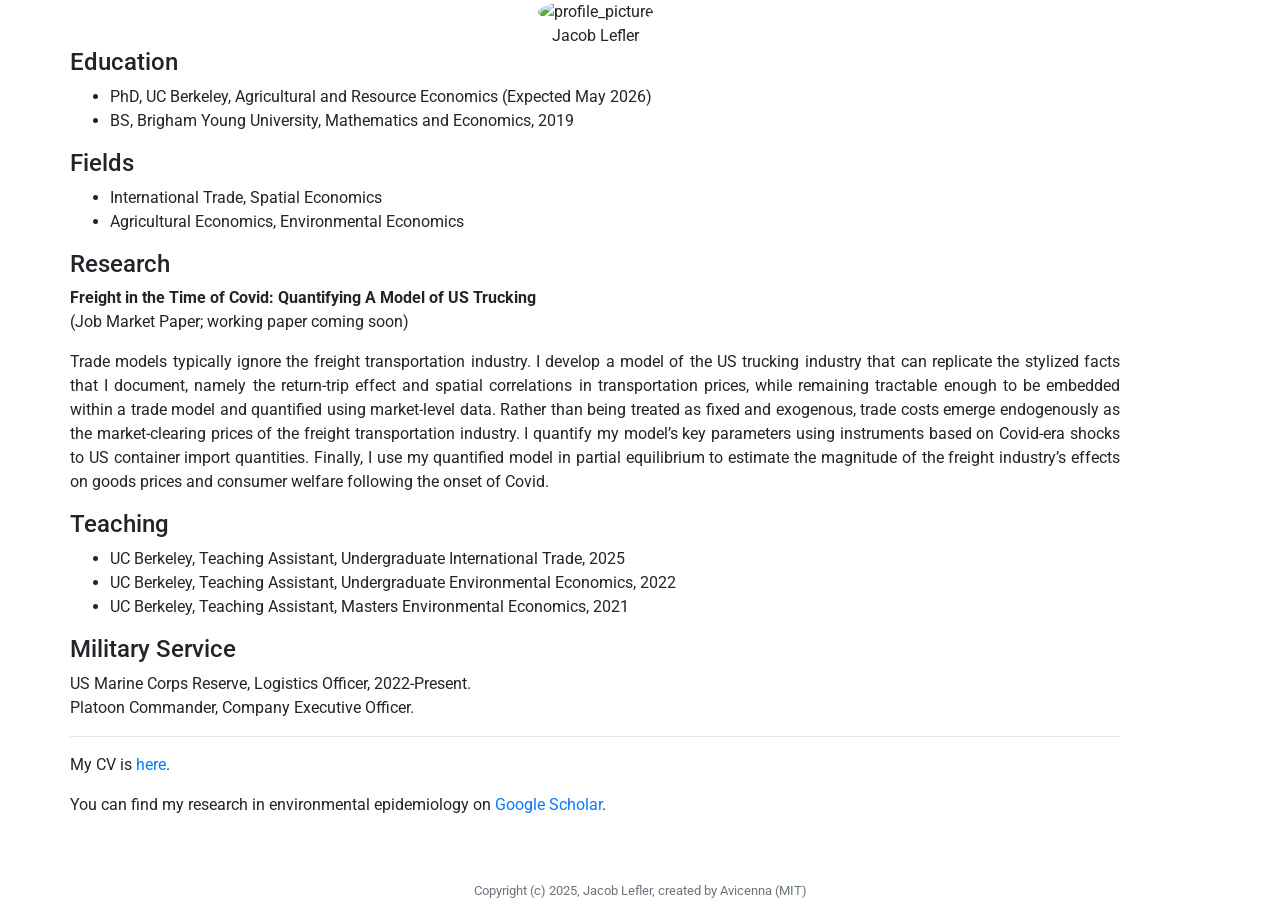
==== public/index.html @ 6409b590 "Replaced old website with new Avicenna site" ====
<!DOCTYPE html>

<html lang="en-us"><head>
	<meta name="generator" content="Hugo 0.149.0"><script src="/livereload.js?mindelay=10&amp;v=2&amp;port=1313&amp;path=livereload" data-no-instant defer></script>
    <meta charset="utf-8">
    <meta name="viewport" content="width=device-width, initial-scale=1">

    <script src="https://code.jquery.com/jquery-3.5.1.slim.min.js"
        integrity="sha256-4+XzXVhsDmqanXGHaHvgh1gMQKX40OUvDEBTu8JcmNs=" crossorigin="anonymous"></script>
    <link rel="stylesheet" href="https://cdn.jsdelivr.net/npm/bootstrap@4.5.3/dist/css/bootstrap.min.css"
        integrity="sha384-TX8t27EcRE3e/ihU7zmQxVncDAy5uIKz4rEkgIXeMed4M0jlfIDPvg6uqKI2xXr2" crossorigin="anonymous">
    <link rel="stylesheet" href="https://cdn.jsdelivr.net/gh/jpswalsh/academicons@1/css/academicons.min.css">

    <link rel="stylesheet"
        href="https://fonts.googleapis.com/css2?family=Nanum+Myeongjo&family=Noto+Serif+JP&family=Cormorant+Garamond&family=Libre+Baskerville&family=Source+Serif+Pro&family=Crimson+Text&family=Inter&family=Crimson+Pro&family=Literata&family=Ubuntu+Mono&family=Inter&family=Roboto">
    <link rel="stylesheet" type="text/css" href="/css/style.css">

    
    

    <title>Jacob Lefler</title>


    

</head><body class="container d-flex flex-column min-vh-100">















<div class="row w-100">
    <div class="col w-100">
        

<div class="about row w-100">
    



<div class="row w-100 justify-content-center">
    <img class="rounded-circle  " src="images/profile.png" alt="profile_picture" id="profile_picture" />
</div>



<div class=" row w-100 justify-content-center main_color" id="full_name">
    Jacob Lefler
</div>







<div class="introduction row w-100 text-justify">
    <div class="col w-100">
        <h4 id="education">Education</h4>
<ul>
<li>PhD, UC Berkeley, Agricultural and Resource Economics (Expected May 2026)</li>
<li>BS, Brigham Young University, Mathematics and Economics, 2019</li>
</ul>
<h4 id="fields">Fields</h4>
<ul>
<li>International Trade, Spatial Economics</li>
<li>Agricultural Economics, Environmental Economics</li>
</ul>
<h4 id="research">Research</h4>
<p><strong>Freight in the Time of Covid: Quantifying A Model of US Trucking</strong> <br>
(Job Market Paper; working paper coming soon)</p>
<p>Trade models typically ignore the freight transportation industry. I develop a model of the US trucking industry that can replicate the stylized facts that I document, namely the return-trip effect and spatial correlations in transportation prices, while remaining tractable enough to be embedded within a trade model and quantified using market-level data. Rather than being treated as fixed and exogenous, trade costs emerge endogenously as the market-clearing prices of the freight transportation industry. I quantify my model&rsquo;s key parameters using instruments based on Covid-era shocks to US container import quantities. Finally, I use my quantified model in partial equilibrium to estimate the magnitude of the freight industry&rsquo;s effects on goods prices and consumer welfare following the onset of Covid.</p>
<h4 id="teaching">Teaching</h4>
<ul>
<li>UC Berkeley, Teaching Assistant, Undergraduate International Trade, 2025</li>
<li>UC Berkeley, Teaching Assistant, Undergraduate Environmental Economics, 2022</li>
<li>UC Berkeley, Teaching Assistant, Masters Environmental Economics, 2021</li>
</ul>
<h4 id="military-service">Military Service</h4>
<p>US Marine Corps Reserve, Logistics Officer, 2022-Present. <br>
Platoon Commander, Company Executive Officer.</p>
<hr>
<p>My CV is <a href="cv.pdf" target="_blank">here</a>.</p>
<p>You can find my research in environmental epidemiology on <a href="https://scholar.google.com/citations?user=dYuFgLIAAAAJ" target="_blank">Google Scholar</a>.</p>

    </div>
</div>

</div>

<div class="about row w-100">
    




</div>

</div>
</div>







<footer class="mt-auto d-flex justify-content-center text-muted small secondary_font">
    <span class="text-muted">Copyright (c) 2025, Jacob Lefler,
        <a class="text-muted" href="https://github.com/hadisinaee/avicenna" target="_blank"> created by Avicenna
            (MIT)</a>
    </span>
</footer><script src="https://cdn.jsdelivr.net/npm/bootstrap@4.5.3/dist/js/bootstrap.bundle.min.js"
    integrity="sha384-ho+j7jyWK8fNQe+A12Hb8AhRq26LrZ/JpcUGGOn+Y7RsweNrtN/tE3MoK7ZeZDyx"
    crossorigin="anonymous"></script>

<script src="https://cdnjs.cloudflare.com/ajax/libs/feather-icons/4.28.0/feather.min.js"></script>
<script>
    feather.replace()
</script></body>

</html>
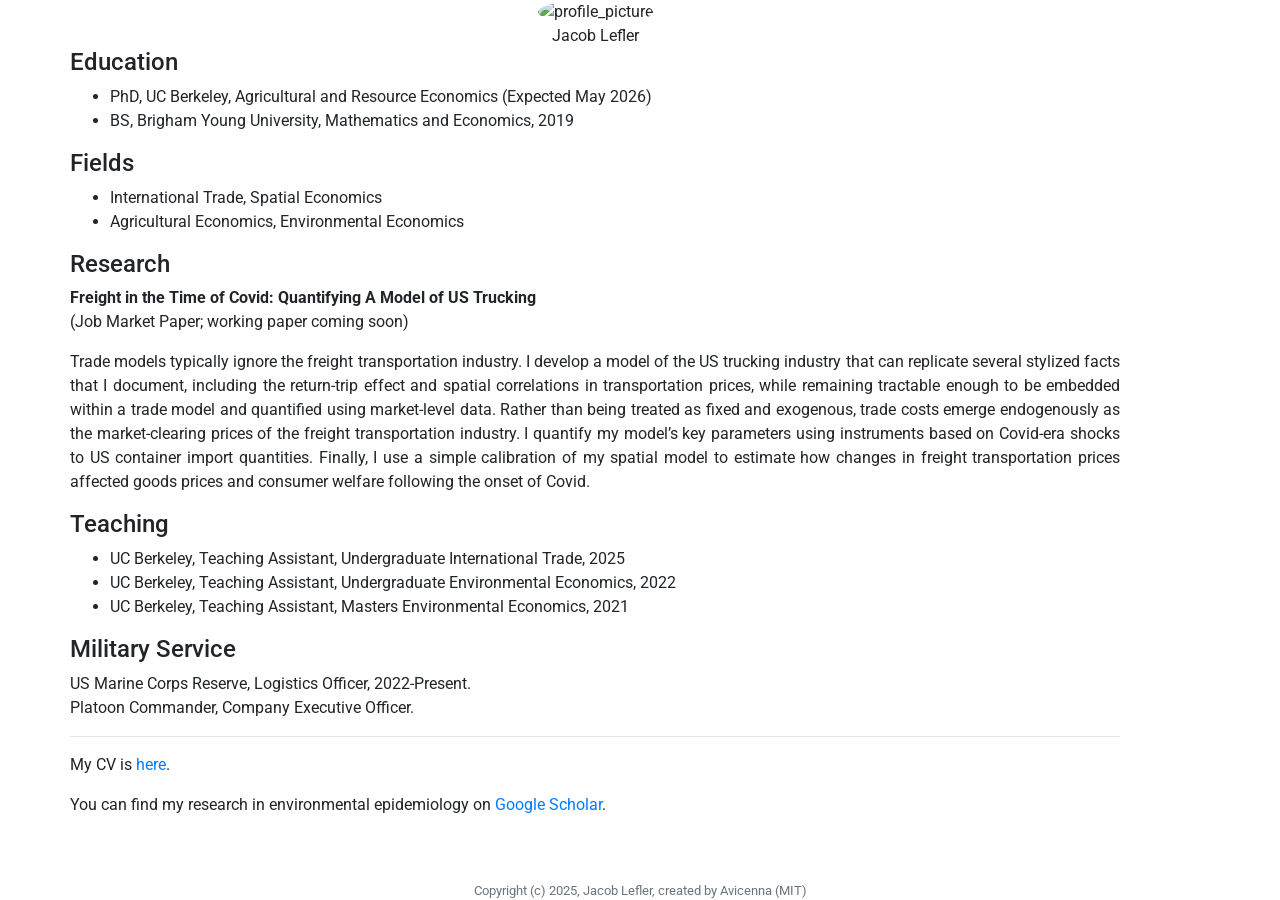
==== commit b9b97011: "Rebuilt public directory after recent changes" ====
--- a/public/index.html
+++ b/public/index.html
@@ -1,7 +1,7 @@
 <!DOCTYPE html>
 
 <html lang="en-us"><head>
-	<meta name="generator" content="Hugo 0.149.0"><script src="/livereload.js?mindelay=10&amp;v=2&amp;port=1313&amp;path=livereload" data-no-instant defer></script>
+	<meta name="generator" content="Hugo 0.149.0">
     <meta charset="utf-8">
     <meta name="viewport" content="width=device-width, initial-scale=1">
 
@@ -79,7 +79,7 @@
 <h4 id="research">Research</h4>
 <p><strong>Freight in the Time of Covid: Quantifying A Model of US Trucking</strong> <br>
 (Job Market Paper; working paper coming soon)</p>
-<p>Trade models typically ignore the freight transportation industry. I develop a model of the US trucking industry that can replicate the stylized facts that I document, namely the return-trip effect and spatial correlations in transportation prices, while remaining tractable enough to be embedded within a trade model and quantified using market-level data. Rather than being treated as fixed and exogenous, trade costs emerge endogenously as the market-clearing prices of the freight transportation industry. I quantify my model&rsquo;s key parameters using instruments based on Covid-era shocks to US container import quantities. Finally, I use my quantified model in partial equilibrium to estimate the magnitude of the freight industry&rsquo;s effects on goods prices and consumer welfare following the onset of Covid.</p>
+<p>Trade models typically ignore the freight transportation industry. I develop a model of the US trucking industry that can replicate several stylized facts that I document, including the return-trip effect and spatial correlations in transportation prices, while remaining tractable enough to be embedded within a trade model and quantified using market-level data. Rather than being treated as fixed and exogenous, trade costs emerge endogenously as the market-clearing prices of the freight transportation industry. I quantify my model&rsquo;s key parameters using instruments based on Covid-era shocks to US container import quantities. Finally, I use a simple calibration of my spatial model to estimate how changes in freight transportation prices affected goods prices and consumer welfare following the onset of Covid.</p>
 <h4 id="teaching">Teaching</h4>
 <ul>
 <li>UC Berkeley, Teaching Assistant, Undergraduate International Trade, 2025</li>
